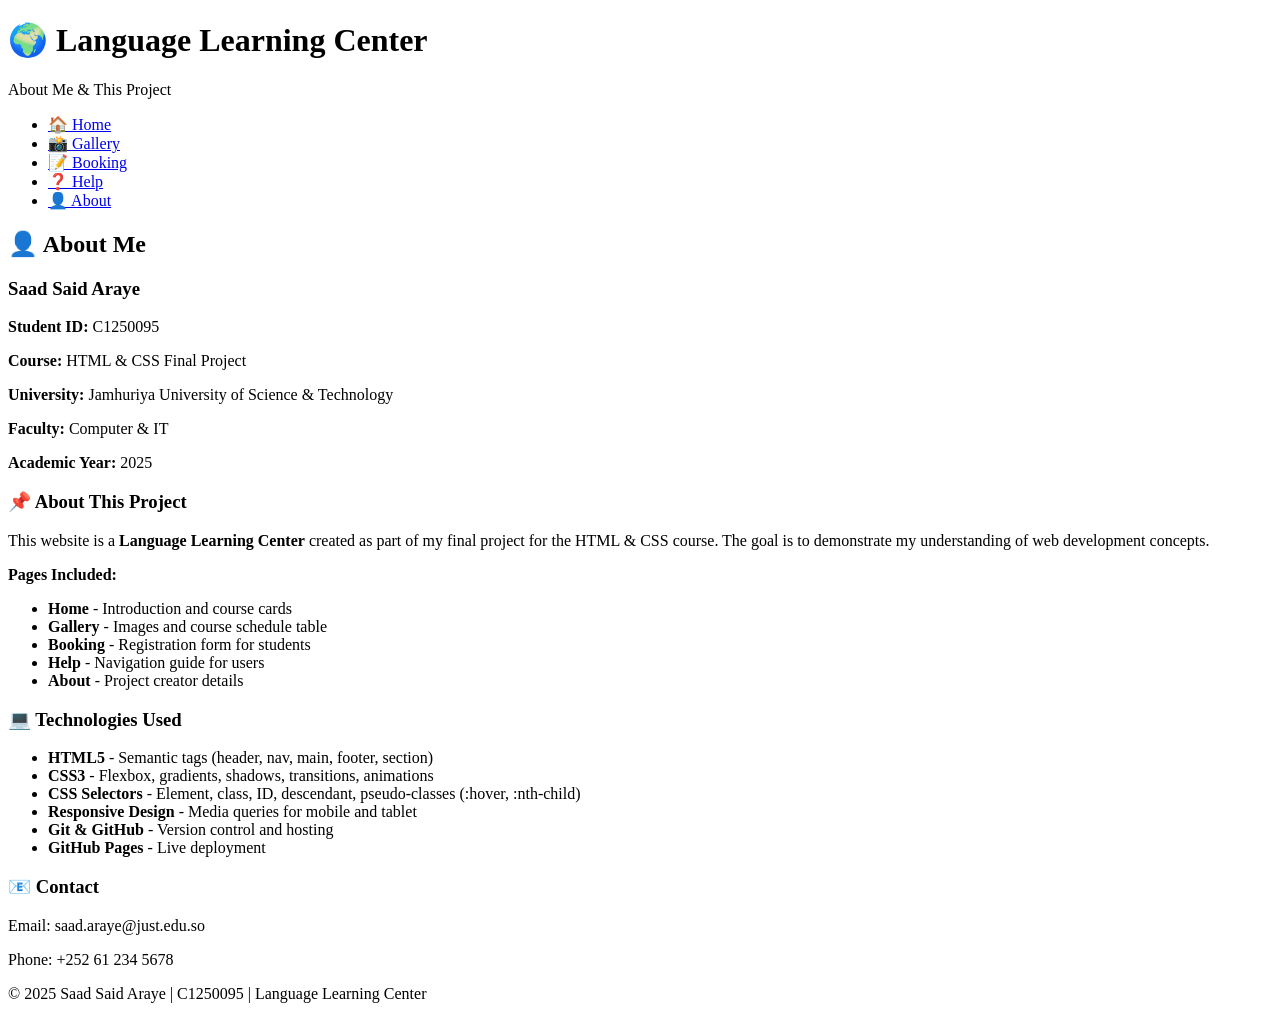
==== about.html @ 2882804a "Create about.html" ====
<!DOCTYPE html>
<html lang="en">
<head>
    <meta charset="UTF-8">
    <meta name="viewport" content="width=device-width, initial-scale=1.0">
    <title>About - Language Learning Center</title>
    <link rel="stylesheet" href="css/style.css">
    <link rel="icon" href="https://cdn-icons-png.flaticon.com/512/3176/3176366.png">
</head>
<body>
    <header>
        <h1>🌍 Language Learning Center</h1>
        <p>About Me & This Project</p>
    </header>

    <nav>
        <ul>
            <li><a href="index.html">🏠 Home</a></li>
            <li><a href="gallery.html">📸 Gallery</a></li>
            <li><a href="booking.html">📝 Booking</a></li>
            <li><a href="help.html">❓ Help</a></li>
            <li><a href="about.html">👤 About</a></li>
        </ul>
    </nav>

    <main>
        <h2>👤 About Me</h2>
        <div class="help-section">
            <h3>Saad Said Araye</h3>
            <p><strong>Student ID:</strong> C1250095</p>
            <p><strong>Course:</strong> HTML & CSS Final Project</p>
            <p><strong>University:</strong> Jamhuriya University of Science & Technology</p>
            <p><strong>Faculty:</strong> Computer & IT</p>
            <p><strong>Academic Year:</strong> 2025</p>
        </div>

        <div class="help-section">
            <h3>📌 About This Project</h3>
            <p>This website is a <strong>Language Learning Center</strong> created as part of my final project for the HTML & CSS course. The goal is to demonstrate my understanding of web development concepts.</p>
            
            <p><strong>Pages Included:</strong></p>
            <ul>
                <li><strong>Home</strong> - Introduction and course cards</li>
                <li><strong>Gallery</strong> - Images and course schedule table</li>
                <li><strong>Booking</strong> - Registration form for students</li>
                <li><strong>Help</strong> - Navigation guide for users</li>
                <li><strong>About</strong> - Project creator details</li>
            </ul>
        </div>

        <div class="help-section">
            <h3>💻 Technologies Used</h3>
            <ul>
                <li><strong>HTML5</strong> - Semantic tags (header, nav, main, footer, section)</li>
                <li><strong>CSS3</strong> - Flexbox, gradients, shadows, transitions, animations</li>
                <li><strong>CSS Selectors</strong> - Element, class, ID, descendant, pseudo-classes (:hover, :nth-child)</li>
                <li><strong>Responsive Design</strong> - Media queries for mobile and tablet</li>
                <li><strong>Git & GitHub</strong> - Version control and hosting</li>
                <li><strong>GitHub Pages</strong> - Live deployment</li>
            </ul>
        </div>

        <div class="help-section">
            <h3>📧 Contact</h3>
            <p>Email: saad.araye@just.edu.so</p>
            <p>Phone: +252 61 234 5678</p>
        </div>
    </main>

    <footer>
        <p>&copy; 2025 Saad Said Araye | C1250095 | Language Learning Center</p>
    </footer>
</body>
</html>
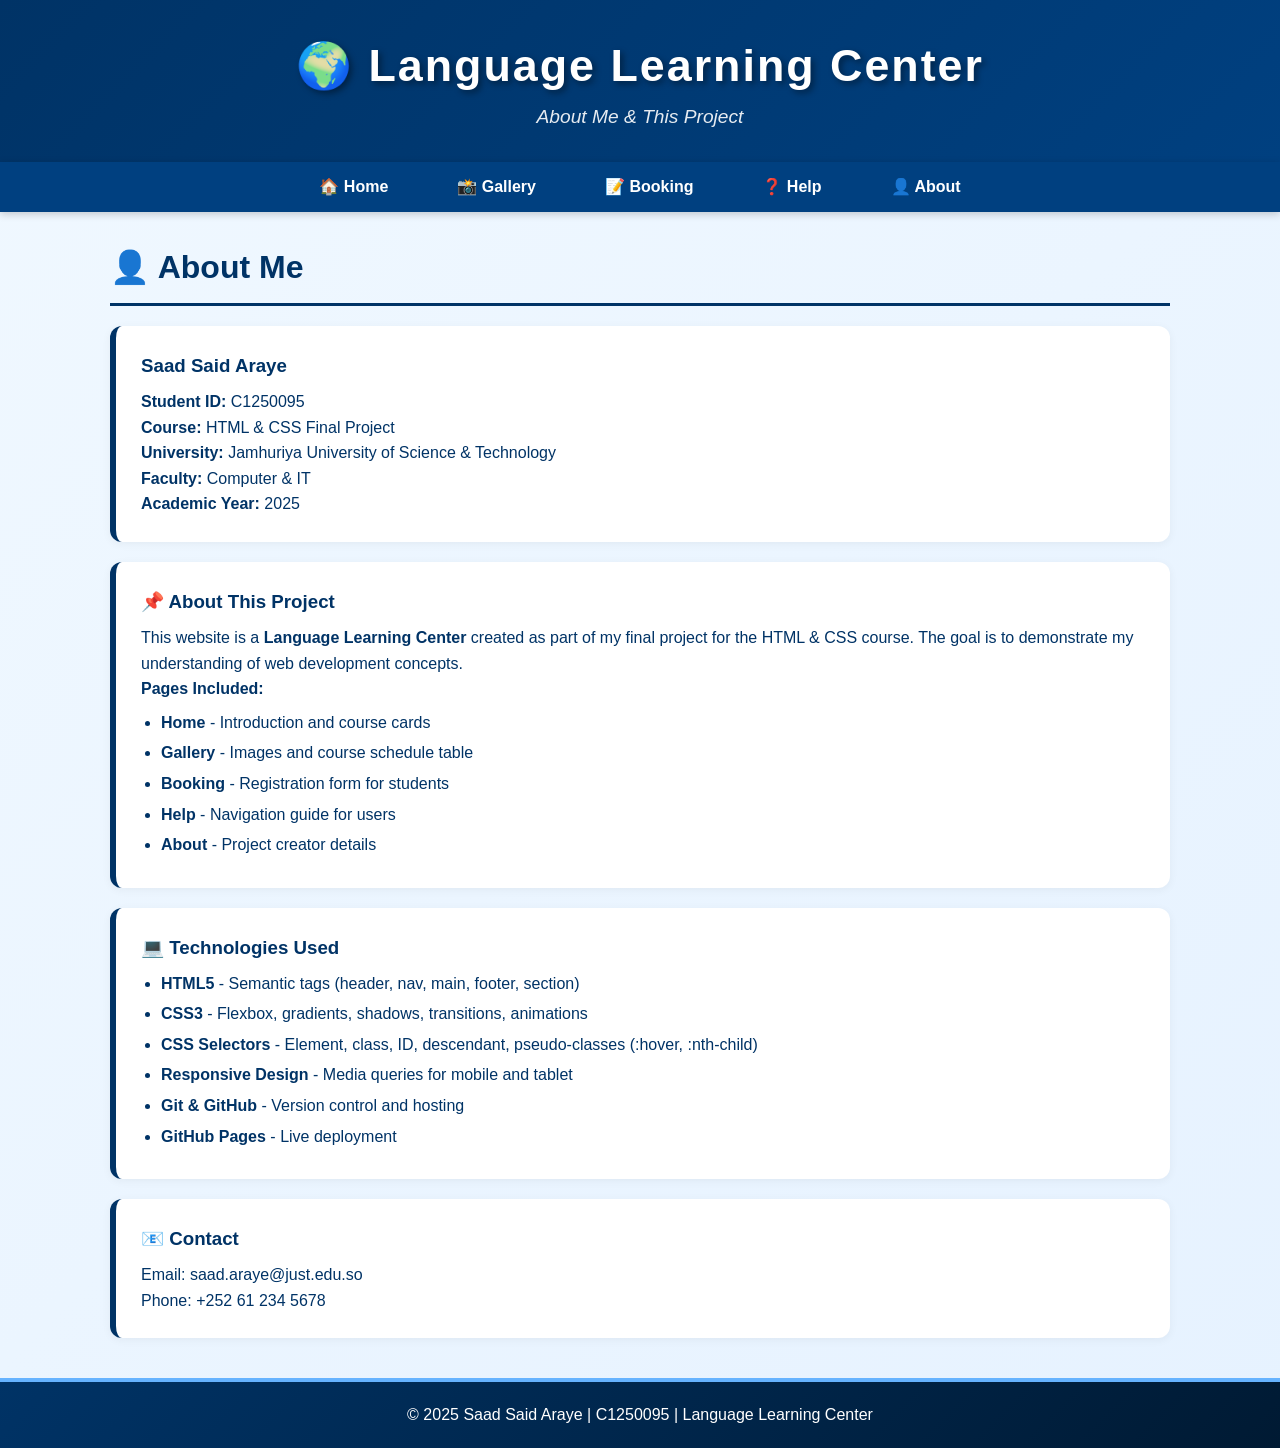
==== commit 20750279: "Update about.html" ====
--- a/about.html
+++ b/about.html
@@ -4,7 +4,7 @@
     <meta charset="UTF-8">
     <meta name="viewport" content="width=device-width, initial-scale=1.0">
     <title>About - Language Learning Center</title>
-    <link rel="stylesheet" href="css/style.css">
+    <link rel="stylesheet" href="style.css">
     <link rel="icon" href="https://cdn-icons-png.flaticon.com/512/3176/3176366.png">
 </head>
 <body>
--- a/style.css
+++ b/style.css
@@ -0,0 +1,405 @@
+/* ===== GLOBAL ===== */
+* {
+    margin: 0;
+    padding: 0;
+    box-sizing: border-box;
+}
+
+body {
+    font-family: 'Segoe UI', Tahoma, Geneva, Verdana, sans-serif;
+    background: linear-gradient(135deg, #f0f8ff 0%, #e6f2ff 100%);
+    color: #003366;
+    line-height: 1.6;
+}
+
+/* ===== HEADER & NAV ===== */
+header {
+    background: linear-gradient(135deg, #003366 0%, #004080 100%);
+    color: white;
+    padding: 30px 0;
+    text-align: center;
+    box-shadow: 0 4px 12px rgba(0,51,102,0.3);
+}
+
+header h1 {
+    font-size: 2.8rem;
+    text-shadow: 3px 3px 6px rgba(0,0,0,0.4);
+    letter-spacing: 2px;
+}
+
+header p {
+    font-size: 1.2rem;
+    opacity: 0.9;
+    font-style: italic;
+}
+
+nav {
+    background: #004080;
+    padding: 12px 0;
+    position: sticky;
+    top: 0;
+    z-index: 100;
+    box-shadow: 0 2px 8px rgba(0,0,0,0.2);
+}
+
+nav ul {
+    list-style: none;
+    display: flex;
+    justify-content: center;
+    flex-wrap: wrap;
+    gap: 25px;
+}
+
+nav ul li a {
+    color: white;
+    text-decoration: none;
+    font-weight: bold;
+    padding: 10px 20px;
+    border-radius: 25px;
+    transition: all 0.3s ease;
+    border: 2px solid transparent;
+}
+
+nav ul li a:hover {
+    background: #66b3ff;
+    color: #003366;
+    border-color: white;
+    transform: translateY(-2px);
+}
+
+/* ===== MAIN CONTENT ===== */
+main {
+    max-width: 1100px;
+    margin: 30px auto;
+    padding: 0 20px;
+    min-height: 400px;
+}
+
+main h2 {
+    color: #003366;
+    border-bottom: 3px solid #003366;
+    padding-bottom: 10px;
+    margin-bottom: 20px;
+    font-size: 2rem;
+}
+
+footer {
+    background: linear-gradient(135deg, #003366 0%, #001a33 100%);
+    color: white;
+    text-align: center;
+    padding: 20px;
+    margin-top: 40px;
+    border-top: 4px solid #66b3ff;
+}
+
+/* ===== CARDS (Home) ===== */
+.card-container {
+    display: flex;
+    flex-wrap: wrap;
+    justify-content: center;
+    gap: 25px;
+    margin-top: 30px;
+}
+
+.card {
+    background: white;
+    border-radius: 15px;
+    box-shadow: 0 6px 20px rgba(0,51,102,0.15);
+    padding: 25px 20px;
+    width: 280px;
+    text-align: center;
+    border: 2px solid #003366;
+    transition: all 0.3s ease;
+    position: relative;
+    overflow: hidden;
+}
+
+.card::before {
+    content: '';
+    position: absolute;
+    top: 0;
+    left: 0;
+    right: 0;
+    height: 5px;
+    background: linear-gradient(90deg, #003366, #66b3ff);
+}
+
+.card:hover {
+    transform: translateY(-10px) scale(1.02);
+    box-shadow: 0 12px 30px rgba(0,51,102,0.3);
+}
+
+.card h3 {
+    color: #003366;
+    margin-bottom: 12px;
+    font-size: 1.5rem;
+}
+
+.card p {
+    color: #333;
+    font-size: 0.95rem;
+}
+
+/* ===== GALLERY ===== */
+.gallery-grid {
+    display: flex;
+    flex-wrap: wrap;
+    justify-content: center;
+    gap: 25px;
+    margin: 30px 0;
+}
+
+.gallery-grid img {
+    width: 320px;
+    height: 220px;
+    object-fit: cover;
+    border-radius: 12px;
+    border: 4px solid #003366;
+    transition: all 0.3s ease;
+    box-shadow: 0 4px 12px rgba(0,0,0,0.15);
+}
+
+.gallery-grid img:hover {
+    transform: scale(1.08) rotate(1deg);
+    box-shadow: 0 8px 25px rgba(0,51,102,0.4);
+    border-color: #66b3ff;
+}
+
+/* ===== TABLE ===== */
+table {
+    width: 100%;
+    border-collapse: collapse;
+    margin: 30px 0;
+    background: white;
+    border-radius: 12px;
+    overflow: hidden;
+    box-shadow: 0 4px 15px rgba(0,0,0,0.1);
+}
+
+table thead {
+    background: linear-gradient(135deg, #003366, #004080);
+    color: white;
+}
+
+table th {
+    padding: 15px;
+    font-size: 1.1rem;
+    text-transform: uppercase;
+    letter-spacing: 1px;
+}
+
+table td {
+    padding: 13px 15px;
+    border-bottom: 1px solid #e0e0e0;
+}
+
+table tbody tr:nth-child(even) {
+    background: #e6f2ff;
+}
+
+table tbody tr:hover {
+    background: #b3d9ff;
+    transition: background 0.3s;
+}
+
+table tfoot {
+    background: #004080;
+    color: white;
+    font-weight: bold;
+}
+
+table tfoot td {
+    text-align: center;
+    padding: 12px;
+    font-size: 1rem;
+}
+
+/* ===== FORM ===== */
+form {
+    background: white;
+    padding: 35px;
+    border-radius: 15px;
+    box-shadow: 0 6px 25px rgba(0,0,0,0.1);
+    max-width: 650px;
+    margin: 20px auto;
+    border: 1px solid #d9e6f2;
+}
+
+fieldset {
+    border: 2px solid #003366;
+    border-radius: 10px;
+    padding: 25px;
+    margin-bottom: 20px;
+    background: #f8fbff;
+}
+
+legend {
+    background: linear-gradient(135deg, #003366, #004080);
+    color: white;
+    padding: 8px 25px;
+    border-radius: 25px;
+    font-weight: bold;
+    font-size: 1.1rem;
+    box-shadow: 0 2px 8px rgba(0,51,102,0.3);
+}
+
+label {
+    display: block;
+    margin: 12px 0 5px;
+    font-weight: bold;
+    color: #003366;
+}
+
+input, select, textarea {
+    width: 100%;
+    padding: 12px;
+    border: 2px solid #ccc;
+    border-radius: 8px;
+    font-size: 1rem;
+    margin-bottom: 8px;
+    transition: border-color 0.3s;
+    font-family: inherit;
+}
+
+input:focus, select:focus, textarea:focus {
+    border-color: #003366;
+    outline: none;
+    box-shadow: 0 0 0 3px rgba(0,51,102,0.1);
+}
+
+input[type="radio"], input[type="checkbox"] {
+    width: auto;
+    margin-right: 8px;
+    transform: scale(1.1);
+}
+
+.radio-group, .checkbox-group {
+    display: flex;
+    flex-wrap: wrap;
+    gap: 15px 25px;
+    margin: 10px 0;
+    padding: 10px 0;
+}
+
+.radio-group label, .checkbox-group label {
+    display: inline-flex;
+    align-items: center;
+    font-weight: normal;
+    margin: 0;
+    cursor: pointer;
+}
+
+button {
+    background: linear-gradient(135deg, #003366, #004080);
+    color: white;
+    border: none;
+    padding: 14px 40px;
+    border-radius: 30px;
+    font-size: 1.15rem;
+    font-weight: bold;
+    cursor: pointer;
+    transition: all 0.3s ease;
+    box-shadow: 0 4px 12px rgba(0,51,102,0.3);
+    display: block;
+    margin: 0 auto;
+    width: 100%;
+    max-width: 300px;
+}
+
+button:hover {
+    background: linear-gradient(135deg, #004080, #66b3ff);
+    transform: translateY(-3px);
+    box-shadow: 0 6px 20px rgba(0,51,102,0.4);
+}
+
+/* ===== HELP & ABOUT ===== */
+.help-section {
+    background: white;
+    padding: 25px;
+    border-radius: 12px;
+    margin: 20px 0;
+    border-left: 6px solid #003366;
+    box-shadow: 0 2px 10px rgba(0,0,0,0.05);
+    transition: all 0.3s;
+}
+
+.help-section:hover {
+    box-shadow: 0 4px 20px rgba(0,51,102,0.1);
+    transform: translateX(5px);
+}
+
+.help-section h3 {
+    color: #003366;
+    margin-bottom: 8px;
+}
+
+.help-section ul {
+    padding-left: 20px;
+    margin-top: 8px;
+}
+
+.help-section ul li {
+    margin: 5px 0;
+}
+
+/* ===== RESPONSIVE ===== */
+@media (max-width: 768px) {
+    header h1 {
+        font-size: 2rem;
+    }
+    
+    nav ul {
+        flex-direction: column;
+        align-items: center;
+        gap: 5px;
+    }
+    
+    nav ul li a {
+        display: block;
+        padding: 8px 30px;
+        width: 100%;
+        text-align: center;
+    }
+    
+    .gallery-grid img {
+        width: 100%;
+        height: auto;
+        max-width: 400px;
+    }
+    
+    .card {
+        width: 100%;
+        max-width: 350px;
+    }
+    
+    form {
+        padding: 20px;
+    }
+    
+    fieldset {
+        padding: 15px;
+    }
+    
+    main h2 {
+        font-size: 1.5rem;
+    }
+}
+
+@media (max-width: 480px) {
+    header h1 {
+        font-size: 1.5rem;
+    }
+    
+    .radio-group, .checkbox-group {
+        flex-direction: column;
+        gap: 5px;
+    }
+    
+    table {
+        font-size: 0.85rem;
+    }
+    
+    table th, table td {
+        padding: 8px 10px;
+    }
+}
